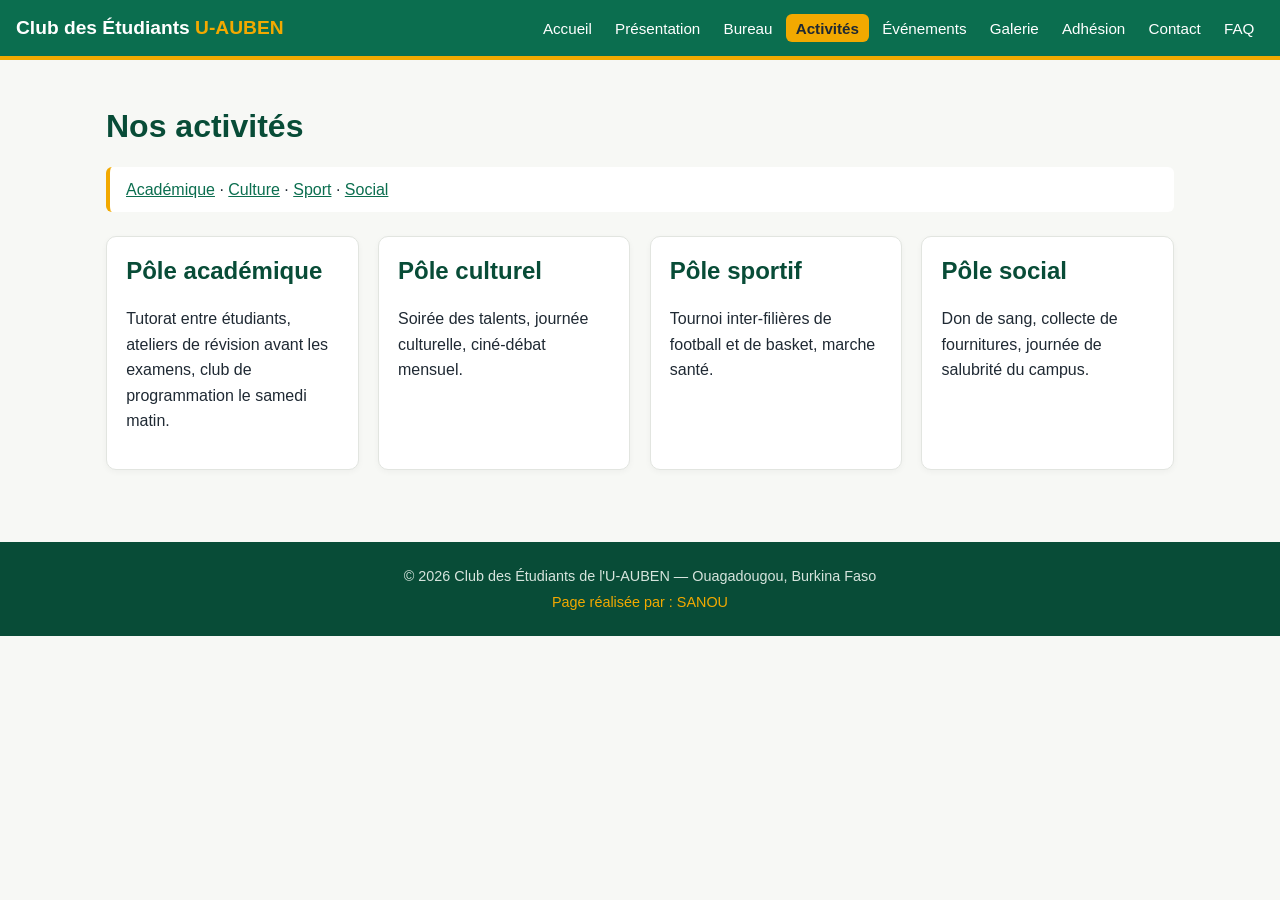
==== pages/activites.html @ ee8a14a2 "feat(activites):structure et sommaire" ====
<!DOCTYPE html>
<html lang="fr">
<head>
 <meta charset="UTF-8">
 <meta name="viewport" content="width=device-width, initial-scale=1.0">
 <title>Nos activités | Club des Étudiants U-AUBEN</title>
 <link rel="stylesheet" href="../css/style.css">
</head>
<body>
 <header class="site-header">
 <a href="../index.html" class="logo">Club des Étudiants <span>U-AUBEN</span></a>
 <nav>
 <ul>
 <li><a href="../index.html">Accueil</a></li>
 <li><a href="presentation.html">Présentation</a></li>
 <li><a href="bureau.html">Bureau</a></li>
 <li><a href="activites.html" class="active">Activités</a></li>
 <li><a href="evenements.html">Événements</a></li>
 <li><a href="galerie.html">Galerie</a></li>
 <li><a href="adhesion.html">Adhésion</a></li>
 <li><a href="contact.html">Contact</a></li>
 <li><a href="faq.html">FAQ</a></li>
 </ul>
 </nav>
 </header>
 <main class="container">
 <h1>Nos activités</h1>
 <nav class="sommaire">
 <a href="#academique">Académique</a> ·
 <a href="#culture">Culture</a> ·
 <a href="#sport">Sport</a> ·
 <a href="#social">Social</a>
 </nav>
 <div class="grille">
 <article class="carte" id="academique">
 <h2>Pôle académique</h2>
 <p>Tutorat entre étudiants, ateliers de révision avant les examens,
 club de programmation le samedi matin.</p>
 </article>
 <article class="carte" id="culture">
 <h2>Pôle culturel</h2>
 <p>Soirée des talents, journée culturelle, ciné-débat mensuel.</p>
 </article>
 <article class="carte" id="sport">
 <h2>Pôle sportif</h2>
 <p>Tournoi inter-filières de football et de basket, marche santé.</p>
 </article>
 <article class="carte" id="social">
 <h2>Pôle social</h2>
 <p>Don de sang, collecte de fournitures, journée de salubrité du campus.</p>
 </article>
 </div>
 </main>
 <footer class="site-footer">
 <p>&copy; 2026 Club des Étudiants de l'U-AUBEN — Ouagadougou, Burkina Faso</p>
 <p class="auteur">Page réalisée par : SANOU</p>
 </footer>
</body>
</html>
---- css/style.css ----
/* =========================================================
   Club des Étudiants U-AUBEN — feuille de style commune
   NE PAS MODIFIER sur vos branches : styles propres à une
   page → balise <style> dans le <head> de votre page.
   ========================================================= */

:root {
  --vert: #0b6e4f;
  --vert-fonce: #084c37;
  --or: #f2a900;
  --rouge: #c8102e;
  --texte: #1f2933;
  --gris: #6b7280;
  --fond: #f7f8f5;
  --blanc: #ffffff;
  --bord: #e2e5e0;
  --rayon: 10px;
}

* { box-sizing: border-box; }

body {
  margin: 0;
  font-family: "Segoe UI", Roboto, Arial, sans-serif;
  line-height: 1.6;
  color: var(--texte);
  background: var(--fond);
}

img { max-width: 100%; height: auto; display: block; }
a { color: var(--vert); }
h1, h2, h3 { line-height: 1.25; color: var(--vert-fonce); }

/* ---------- En-tête et menu ---------- */
.site-header {
  background: var(--vert);
  padding: 0.8rem 1rem;
  display: flex;
  flex-wrap: wrap;
  align-items: center;
  justify-content: space-between;
  gap: 0.5rem;
  border-bottom: 4px solid var(--or);
}
.logo { color: var(--blanc); font-weight: 700; font-size: 1.2rem; text-decoration: none; }
.logo span { color: var(--or); }
.site-header nav ul {
  list-style: none; margin: 0; padding: 0;
  display: flex; flex-wrap: wrap; gap: 0.25rem;
}
.site-header nav a {
  color: var(--blanc); text-decoration: none;
  padding: 0.35rem 0.6rem; border-radius: 6px; font-size: 0.95rem;
}
.site-header nav a:hover { background: var(--vert-fonce); }
.site-header nav a.active { background: var(--or); color: var(--texte); font-weight: 600; }

/* ---------- Mise en page ---------- */
.container { max-width: 1100px; margin: 0 auto; padding: 1.5rem 1rem 3rem; }

.hero {
  text-align: center;
  padding: 3.5rem 1rem;
  background: linear-gradient(135deg, var(--vert-fonce), var(--vert));
  color: var(--blanc);
}
.hero h1 { color: var(--blanc); margin-top: 0; }
.slogan { font-size: 1.25rem; font-style: italic; color: var(--or); }

.bouton, button {
  display: inline-block;
  background: var(--or);
  color: var(--texte);
  border: none;
  padding: 0.7rem 1.4rem;
  border-radius: 999px;
  font-weight: 600;
  font-size: 1rem;
  text-decoration: none;
  cursor: pointer;
}
.bouton:hover, button:hover { filter: brightness(0.92); }

.site-footer {
  background: var(--vert-fonce);
  color: #d6e4dd;
  text-align: center;
  padding: 1.2rem 1rem;
  font-size: 0.9rem;
}
.site-footer p { margin: 0.2rem 0; }
.auteur { color: var(--or); }

/* ---------- Grille et cartes ---------- */
.grille {
  display: grid;
  grid-template-columns: repeat(auto-fit, minmax(240px, 1fr));
  gap: 1.2rem;
  margin: 1.5rem 0;
}
.carte {
  background: var(--blanc);
  border: 1px solid var(--bord);
  border-radius: var(--rayon);
  padding: 1.2rem;
  margin: 0;
  box-shadow: 0 2px 6px rgba(0, 0, 0, 0.04);
}
.carte h2, .carte h3 { margin-top: 0; }
.carte img { border-radius: var(--rayon); margin-bottom: 0.8rem; aspect-ratio: 1; object-fit: cover; width: 100%; }
.role { color: var(--rouge); font-weight: 600; margin: 0; }

.sommaire {
  background: var(--blanc);
  border-left: 4px solid var(--or);
  padding: 0.6rem 1rem;
  border-radius: 6px;
}

blockquote {
  margin: 1rem 0;
  padding: 0.8rem 1.2rem;
  border-left: 4px solid var(--vert);
  background: var(--blanc);
  font-style: italic;
}

/* ---------- Tableau ---------- */
.tableau {
  width: 100%;
  border-collapse: collapse;
  background: var(--blanc);
  border-radius: var(--rayon);
  overflow: hidden;
}
.tableau caption { text-align: left; font-weight: 600; padding: 0.5rem 0; }
.tableau th, .tableau td { padding: 0.7rem; border-bottom: 1px solid var(--bord); text-align: left; }
.tableau thead th { background: var(--vert); color: var(--blanc); }
.tableau tbody tr:nth-child(even) { background: #f0f4f1; }

/* ---------- Formulaires ---------- */
.formulaire { display: flex; flex-direction: column; gap: 0.4rem; max-width: 560px; }
.formulaire label { font-weight: 600; margin-top: 0.6rem; }
.formulaire fieldset label { font-weight: 400; display: block; margin-top: 0.2rem; }
.formulaire input[type="text"],
.formulaire input[type="email"],
.formulaire input[type="tel"],
.formulaire select,
.formulaire textarea {
  padding: 0.6rem;
  border: 1px solid var(--bord);
  border-radius: 6px;
  font: inherit;
  background: var(--blanc);
}
.formulaire input:focus, .formulaire select:focus, .formulaire textarea:focus {
  outline: 2px solid var(--or);
  border-color: var(--or);
}
.formulaire fieldset { border: 1px solid var(--bord); border-radius: 6px; margin-top: 0.8rem; }
.formulaire button { margin-top: 1rem; align-self: flex-start; }

address { font-style: normal; }

/* ---------- Galerie ---------- */
.galerie { grid-template-columns: repeat(auto-fit, minmax(220px, 1fr)); }
.galerie img {
  aspect-ratio: 4 / 3;
  object-fit: cover;
  width: 100%;
  border-radius: var(--rayon);
  transition: transform 0.2s;
}
.galerie a:hover img { transform: scale(1.03); }

/* ---------- Carte d'accès ---------- */
.carte-plan { width: 100%; height: 320px; border: 0; border-radius: var(--rayon); }

/* ---------- FAQ ---------- */
.faq details {
  background: var(--blanc);
  border: 1px solid var(--bord);
  border-radius: var(--rayon);
  padding: 0.8rem 1rem;
  margin-bottom: 0.6rem;
}
.faq summary { cursor: pointer; font-weight: 600; color: var(--vert-fonce); }
.faq details[open] summary { margin-bottom: 0.4rem; }

/* ---------- Mobile ---------- */
@media (max-width: 640px) {
  .site-header { flex-direction: column; align-items: flex-start; }
  .hero { padding: 2.5rem 1rem; }
  .tableau { font-size: 0.9rem; }
}
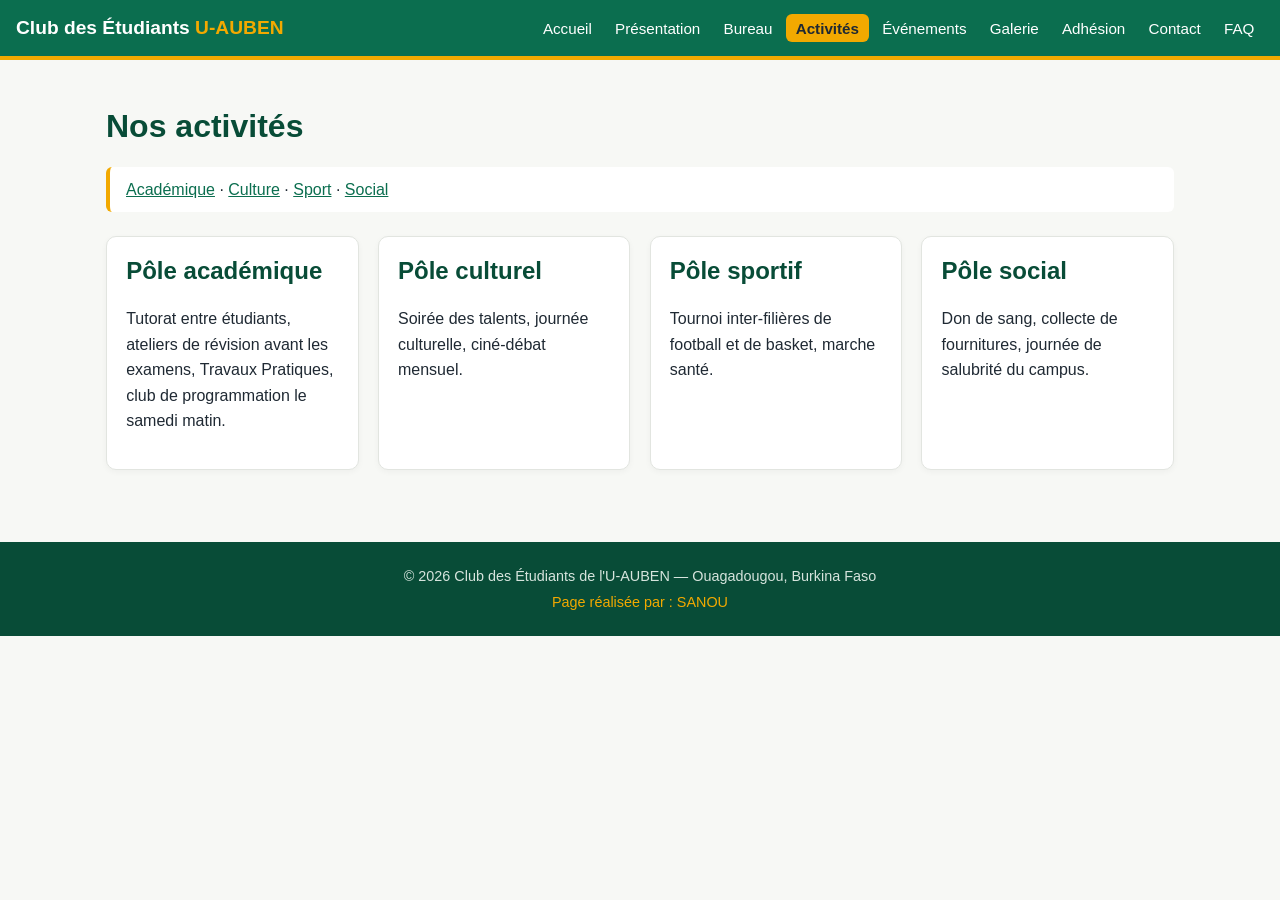
==== commit e2a55039: "feat(activites): pôles académique et culturel" ====
--- a/pages/activites.html
+++ b/pages/activites.html
@@ -34,7 +34,7 @@
  <div class="grille">
  <article class="carte" id="academique">
  <h2>Pôle académique</h2>
- <p>Tutorat entre étudiants, ateliers de révision avant les examens,
+ <p>Tutorat entre étudiants, ateliers de révision avant les examens, Travaux Pratiques,
  club de programmation le samedi matin.</p>
  </article>
  <article class="carte" id="culture">
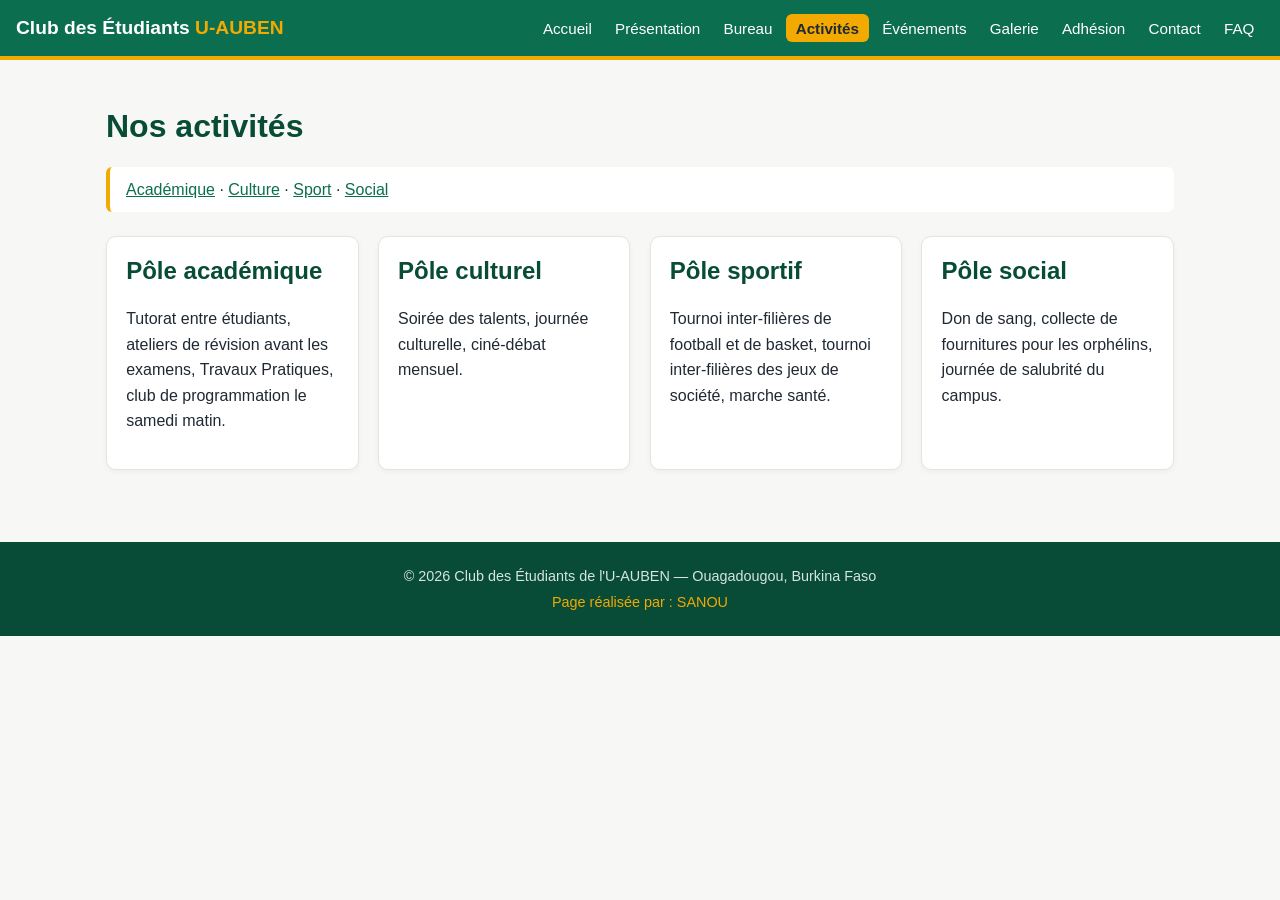
==== commit 05a23d42: "feat(activites): Pôles sportif et social" ====
--- a/pages/activites.html
+++ b/pages/activites.html
@@ -43,11 +43,11 @@
  </article>
  <article class="carte" id="sport">
  <h2>Pôle sportif</h2>
- <p>Tournoi inter-filières de football et de basket, marche santé.</p>
+ <p>Tournoi inter-filières de football et de basket, tournoi inter-filières des jeux de société, marche santé.</p>
  </article>
  <article class="carte" id="social">
  <h2>Pôle social</h2>
- <p>Don de sang, collecte de fournitures, journée de salubrité du campus.</p>
+ <p>Don de sang, collecte de fournitures pour les orphélins, journée de salubrité du campus.</p>
  </article>
  </div>
  </main>
